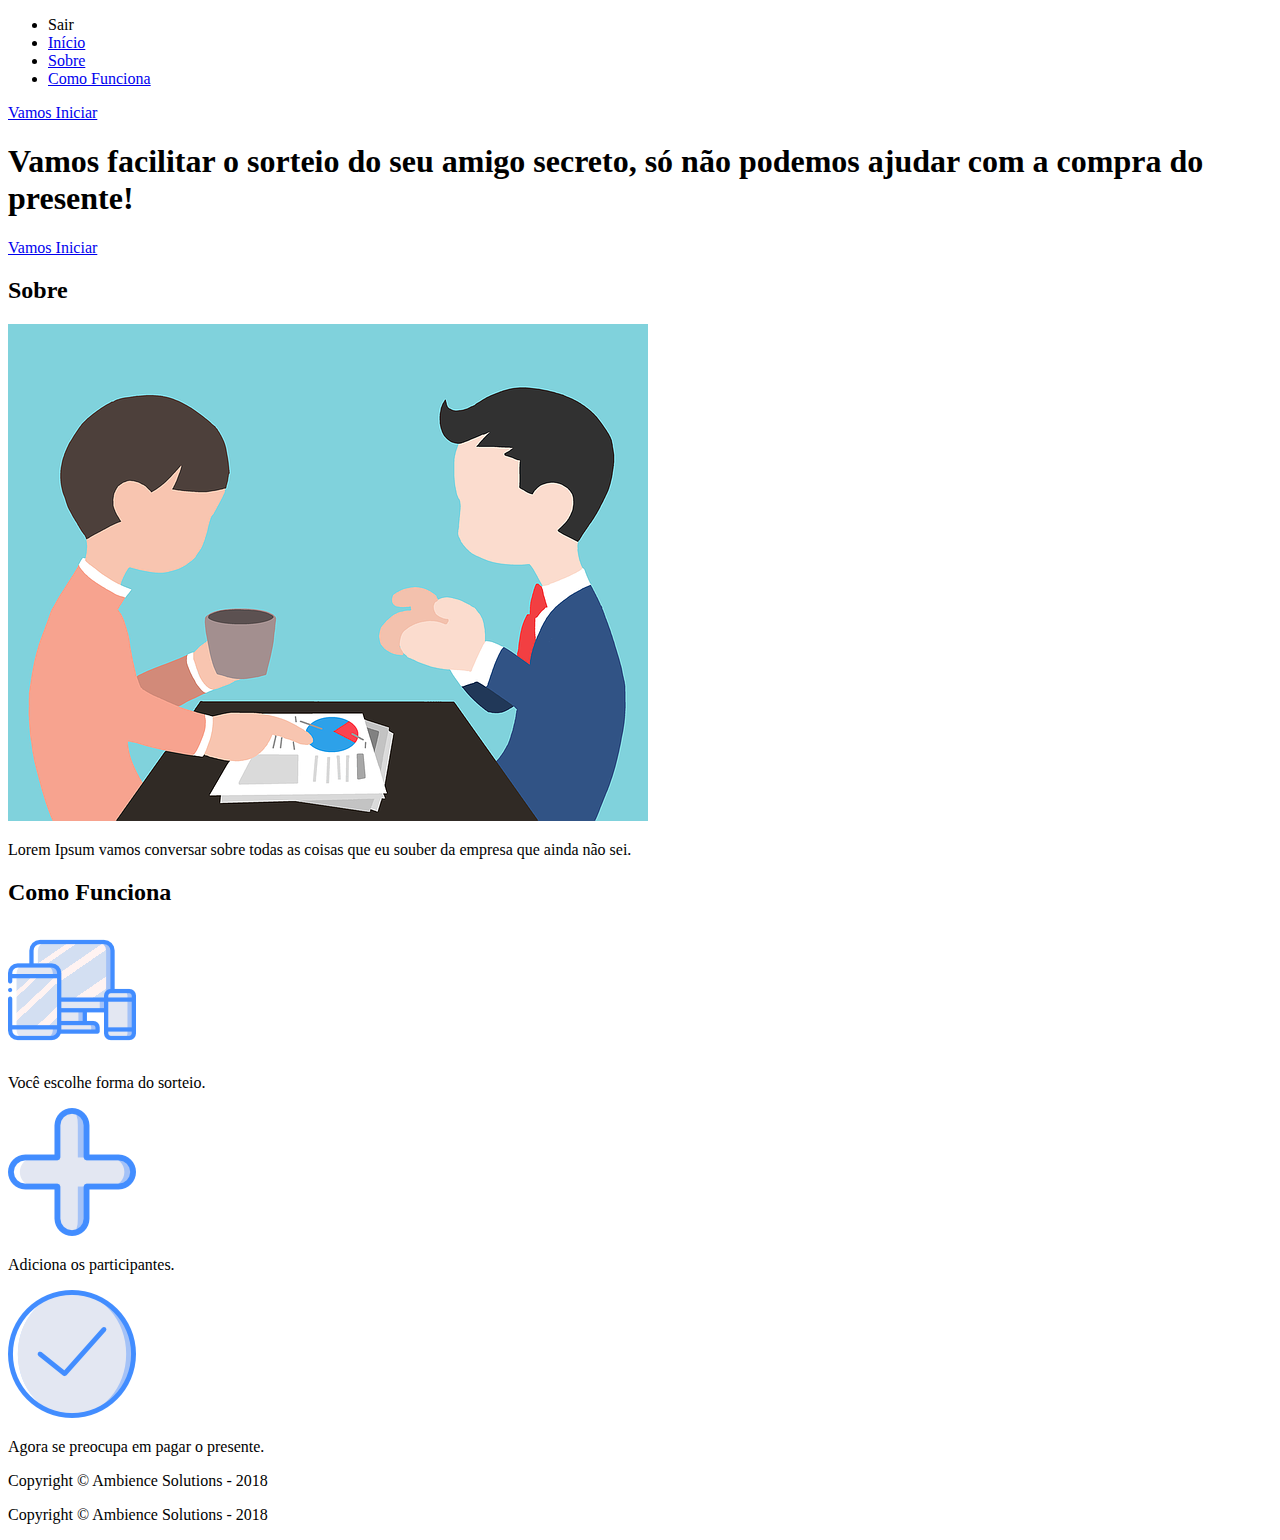
==== index.html @ 4419c09e "Criando todo o HTMl da página principal" ====
<!DOCTYPE html>
<html lang="pt-br">
<head>
  <meta charset="UTF-8">
  <meta name="viewport" content="width=device-width, initial-scale=1.0">
  <meta http-equiv="X-UA-Compatible" content="ie=edge">
  <title>Sorteio de Amigo Secreto</title>
</head>
<body>
  <header>
    <nav class="wrap-menu">
      <a class="btnMenu" href="#"></a>
      <ul class="menu">
        <li class="btnMenu">Sair</li>
        <li>
          <a class="menu-item" href="#">Início</a>
        </li>
        <li>
          <a class="menu-item" href="#">Sobre</a>
        </li>
        <li>
          <a class="menu-item" href="#">Como Funciona</a>
        </li>
      </ul>
    </nav>
    <a class="btnLarge" href="#">Vamos Iniciar</a>
  </header>
  <main>
    <section class="begin">
      <h1>Vamos facilitar o sorteio do seu amigo secreto, só não podemos ajudar com a compra do presente!</h1>
      <a class="btnLarge" href="#">Vamos Iniciar</a>
    </section>
    <section class="begin">
        <h2>Sobre</h2>
        <img src="assets/imagens/about_640.png" alt="Ilustração de duas pessoas conversando">
        <p>Lorem Ipsum vamos conversar sobre todas as coisas que eu souber da empresa que ainda 
        não sei.</p>
      </section>
      <section class="comoFunciona">
        <h2>Como Funciona</h2>
        <article class="comoFunciona-item">
          <img src="assets/imagens/devices.png" alt="Aparelhos de acesso a internet">
          <p>Você escolhe forma do sorteio.</p>
        </article>
        <article class="comoFunciona-item">
          <img src="assets/imagens/plus.png" alt="Sinal de somar">
          <p>Adiciona os participantes.</p>
        </article>
        <article class="comoFunciona-item">
          <img src="assets/imagens/success.png" alt="Símbolo do sucesso!">
          <p>Agora se preocupa em pagar o presente.</p>
        </article>
      </section>
  </main>
  <footer>
    <p>Copyright &copy; Ambience Solutions - 2018</p>
    <p>Copyright &copy; Ambience Solutions - 2018</p>
  </footer>
</body>
</html>
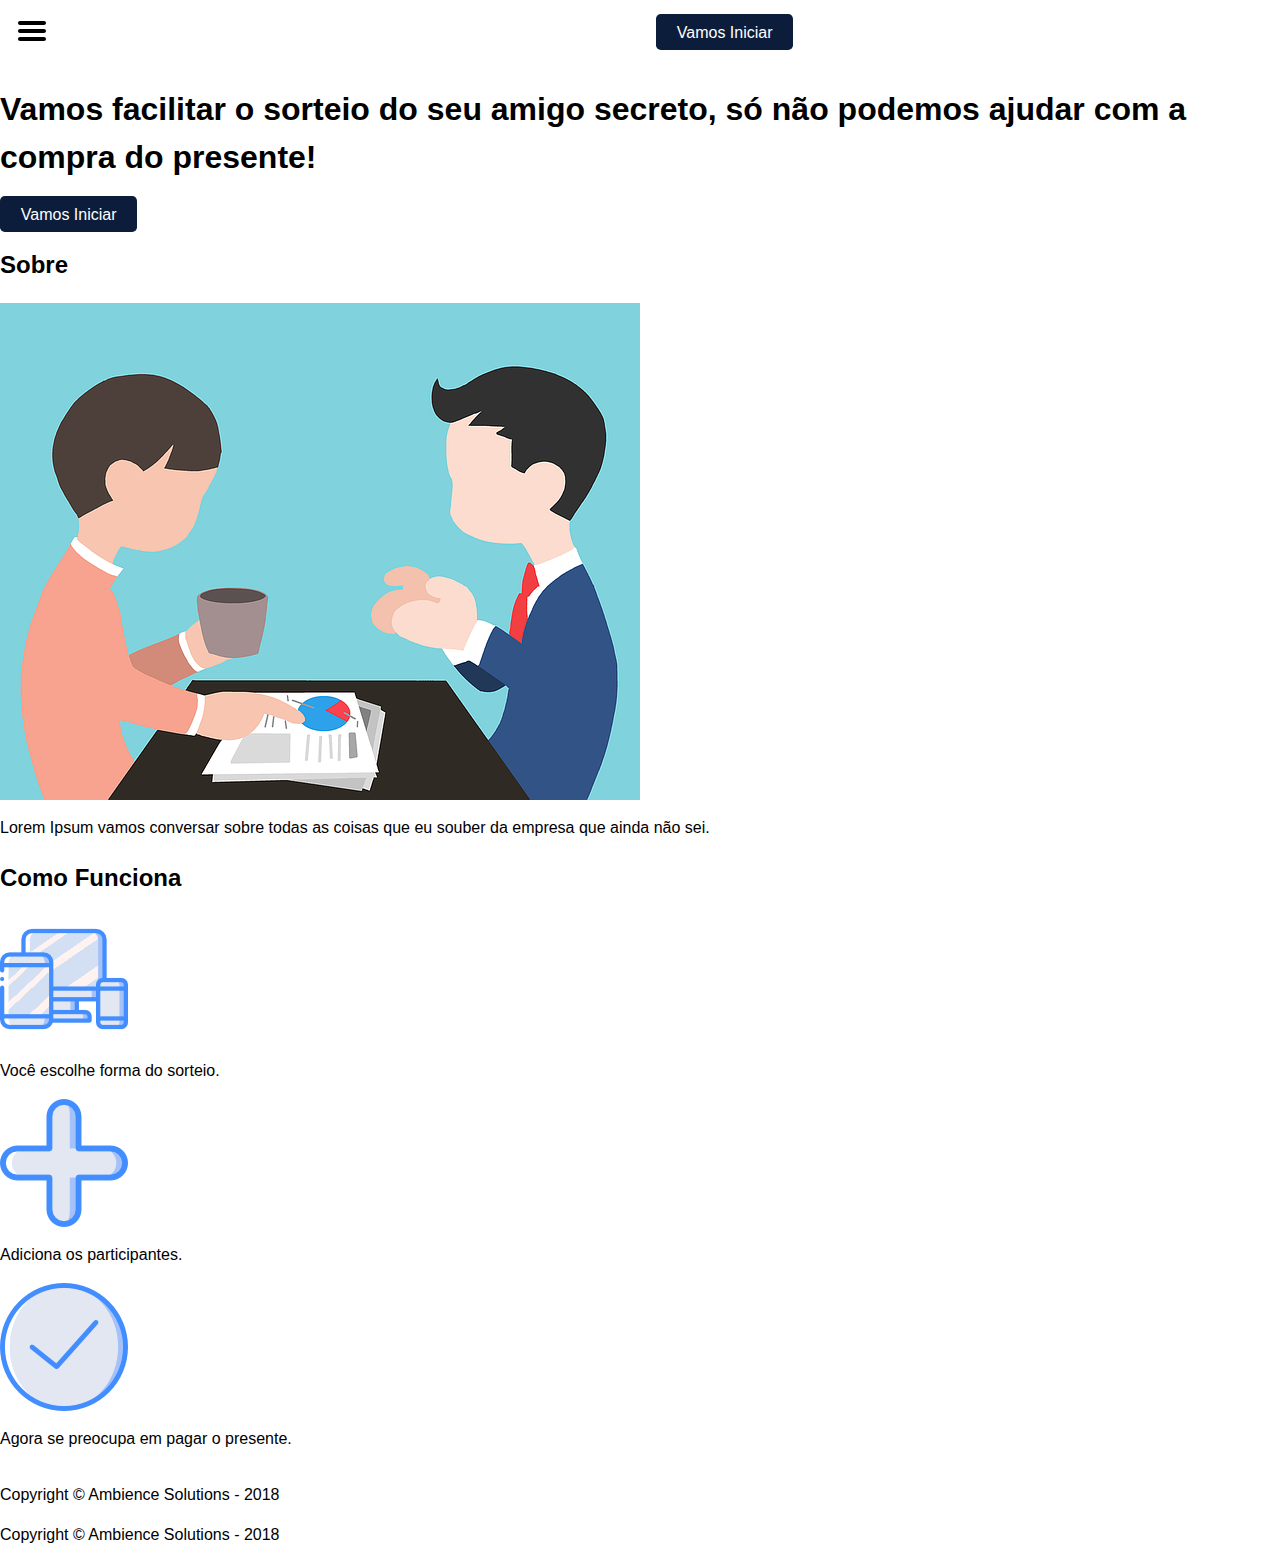
==== commit 53a2db7b: "alteração estrutura do menu e css do menu com ação do botao com js. Faltando esconder o botão de cal" ====
--- a/index.html
+++ b/index.html
@@ -5,56 +5,74 @@
   <meta name="viewport" content="width=device-width, initial-scale=1.0">
   <meta http-equiv="X-UA-Compatible" content="ie=edge">
   <title>Sorteio de Amigo Secreto</title>
+  <link rel="stylesheet" href="assets/css/normalize.css">
+  <link rel="stylesheet" href="assets/css/colors.css">
+  <link rel="stylesheet" href="assets/css/base.css">
+  <link rel="stylesheet" href="assets/css/style.css">
 </head>
 <body>
-  <header>
-    <nav class="wrap-menu">
-      <a class="btnMenu" href="#"></a>
-      <ul class="menu">
-        <li class="btnMenu">Sair</li>
-        <li>
-          <a class="menu-item" href="#">Início</a>
-        </li>
-        <li>
-          <a class="menu-item" href="#">Sobre</a>
-        </li>
-        <li>
-          <a class="menu-item" href="#">Como Funciona</a>
-        </li>
-      </ul>
-    </nav>
-    <a class="btnLarge" href="#">Vamos Iniciar</a>
-  </header>
-  <main>
-    <section class="begin">
-      <h1>Vamos facilitar o sorteio do seu amigo secreto, só não podemos ajudar com a compra do presente!</h1>
-      <a class="btnLarge" href="#">Vamos Iniciar</a>
-    </section>
-    <section class="begin">
-        <h2>Sobre</h2>
-        <img src="assets/imagens/about_640.png" alt="Ilustração de duas pessoas conversando">
-        <p>Lorem Ipsum vamos conversar sobre todas as coisas que eu souber da empresa que ainda 
-        não sei.</p>
+  <div class="wrapper">
+    <header>
+      <nav class="wrap-menu">
+        <a class="btnMenu btnMenu_open" href="#">Menu</a>
+        <ul class="menu">
+          <li class="btnMenu btnMenu_close">
+            Sair
+          </li>
+          <li class="menu-item">
+            <a class="menu-item-action" href="#">Início</a>
+          </li>
+          <li class="menu-item">
+            <a class="menu-item-action" href="#">Sobre</a>
+          </li>
+          <li class="menu-item">
+            <a class="menu-item-action" href="#">Como Funciona</a>
+          </li>
+        </ul>
+      </nav>
+      <div class="call">
+        <a class="btn btnLarge" href="#">Vamos Iniciar</a>
+      </div>
+      
+    </header>
+    <!-- Header End -->
+    <main>
+      <section class="begin">
+        <h1>Vamos facilitar o sorteio do seu amigo secreto, só não podemos ajudar com a compra do presente!</h1>
+        <a class="btn btnLarge" href="#">Vamos Iniciar</a>
       </section>
-      <section class="comoFunciona">
-        <h2>Como Funciona</h2>
-        <article class="comoFunciona-item">
-          <img src="assets/imagens/devices.png" alt="Aparelhos de acesso a internet">
-          <p>Você escolhe forma do sorteio.</p>
-        </article>
-        <article class="comoFunciona-item">
-          <img src="assets/imagens/plus.png" alt="Sinal de somar">
-          <p>Adiciona os participantes.</p>
-        </article>
-        <article class="comoFunciona-item">
-          <img src="assets/imagens/success.png" alt="Símbolo do sucesso!">
-          <p>Agora se preocupa em pagar o presente.</p>
-        </article>
-      </section>
-  </main>
-  <footer>
-    <p>Copyright &copy; Ambience Solutions - 2018</p>
-    <p>Copyright &copy; Ambience Solutions - 2018</p>
-  </footer>
+      <section class="sobre">
+          <h2>Sobre</h2>
+          <img src="assets/imagens/about_640.png" alt="Ilustração de duas pessoas conversando">
+          <p>Lorem Ipsum vamos conversar sobre todas as coisas que eu souber da empresa que ainda 
+          não sei.</p>
+        </section>
+        <!-- Sobre End -->
+        <section class="comoFunciona">
+          <h2>Como Funciona</h2>
+          <article class="comoFunciona-item">
+            <img src="assets/imagens/devices.png" alt="Aparelhos de acesso a internet">
+            <p>Você escolhe forma do sorteio.</p>
+          </article>
+          <article class="comoFunciona-item">
+            <img src="assets/imagens/plus.png" alt="Sinal de somar">
+            <p>Adiciona os participantes.</p>
+          </article>
+          <article class="comoFunciona-item">
+            <img src="assets/imagens/success.png" alt="Símbolo do sucesso!">
+            <p>Agora se preocupa em pagar o presente.</p>
+          </article>
+        </section>
+        <!-- ComoFunciona ENd -->
+    </main>
+    <!-- Main End -->
+    <footer>
+      <p>Copyright &copy; Ambience Solutions - 2018</p>
+      <p>Copyright &copy; Ambience Solutions - 2018</p>
+    </footer>
+    <!-- Footer End -->
+  </div>
+  <!-- Wrapper end -->
+  <script src="js/btn_menu.js"></script>
 </body>
 </html>--- a/assets/css/colors.css
+++ b/assets/css/colors.css
@@ -0,0 +1,7 @@
+:root {
+  --primary: #0c1d3b;
+  --secundary: #2b549b;
+  --dark: #000;
+  --light: #fff;
+  --shadow: 0 1px 5px rgba(104, 104, 103, .8);
+}--- a/assets/css/base.css
+++ b/assets/css/base.css
@@ -0,0 +1,37 @@
+@font-face {
+  font-family: "AdventPro";
+  font-style: normal;
+  font-weight: 400;
+  src: local('AdventPro-Regular'), url(../fonts/AdventPro-Regular.ttf) format('ttf');
+}
+html {
+  box-sizing: border-box;
+  font-family: "AdventPro", Arial, Helvetica, sans-serif;
+  line-height: 1.5;
+}
+ul {
+  list-style: none;
+}
+.btn {
+  background-color: var(--primary);
+  color: var(--light);
+  padding: 0.6rem 1.3rem;
+  border: 0;
+  text-decoration: none;
+  border-radius: 0.3rem;
+  -webkit-border-radius: 0.3rem;
+  -moz-border-radius: 0.3rem;
+  -ms-border-radius: 0.3rem;
+  -o-border-radius: 0.3rem;
+  transition-property: background-color, box-shadow;
+  transition-duration: .5s;
+}
+.btn:hover {
+  background-color: var(--secundary);
+  box-shadow: var(--shadow);
+}
+img {
+  max-width: 100%;
+  display: block;
+  height: auto;
+}--- a/assets/css/style.css
+++ b/assets/css/style.css
@@ -0,0 +1,74 @@
+.wrapper {
+  display: grid;
+}
+
+header {
+  display: flex;
+}
+
+.wrap-menu {
+  flex-basis: 50%;
+}
+
+.menu {
+  padding: 0;
+  position: absolute;
+  width: 100%;
+  height: 100vh;
+  top: 0;
+  left: 0;
+  background-color: var(--light);
+  transform: translateX(-100%);
+  -webkit-transform: translateX(-100%);
+  -moz-transform: translateX(-100%);
+  -ms-transform: translateX(-100%);
+  -o-transform: translateX(-100%);
+  transition: transform 200ms linear;
+  -webkit-transition: transform 200ms linear;
+  -moz-transition: transform 200ms linear;
+  -ms-transition: transform 200ms linear;
+  -o-transition: transform 200ms linear;
+}
+.menu_open {
+  transform: translateX(0);
+  -webkit-transform: translateX(0);
+  -moz-transform: translateX(0);
+  -ms-transform: translateX(0);
+  -o-transform: translateX(0);
+}
+
+.call {
+  padding: 1.3rem 0 1.2rem 1rem;
+}
+
+.btnMenu {
+  display: block;
+  background-image: url("../imagens/icon-menu-32.svg");
+  background-repeat: no-repeat;
+  background-position: 1rem center;
+  padding: 1.2rem 0 1.2rem 1rem;
+  text-indent: -9999px;
+}
+
+.btnMenu_close {
+  background-color: #747c81;
+}
+
+.menu-item {
+  padding: 1.2rem 0 1.2rem 1rem;
+  border-bottom: 1px solid rgba(12, 29, 59, .3);
+}
+
+.menu-item-action {
+  text-decoration: none;
+  color: var(--primary);
+  font-size: 1.3rem;
+  text-transform: uppercase;
+  font-weight: 600;
+  transition-property: color;
+  transition-duration: .5s;
+}
+
+.menu-item-action:hover {
+  color: var(--secundary);
+}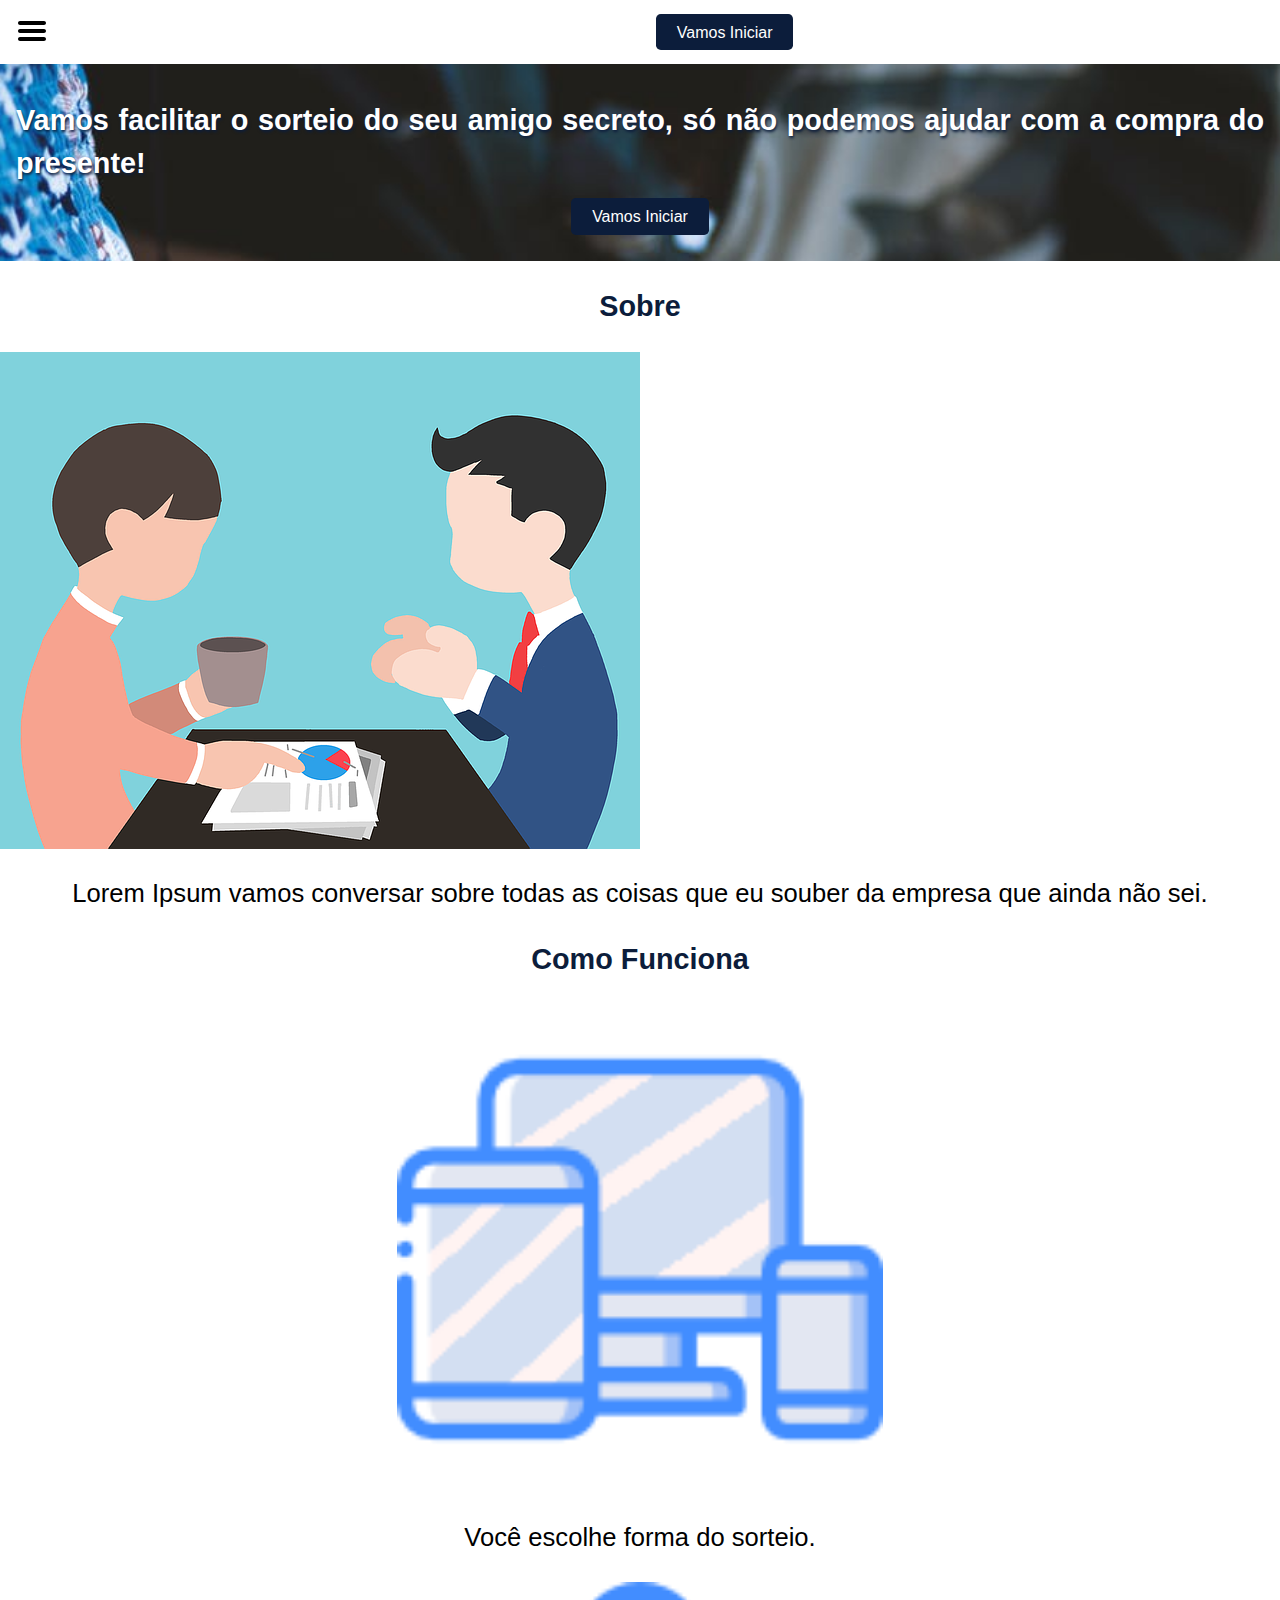
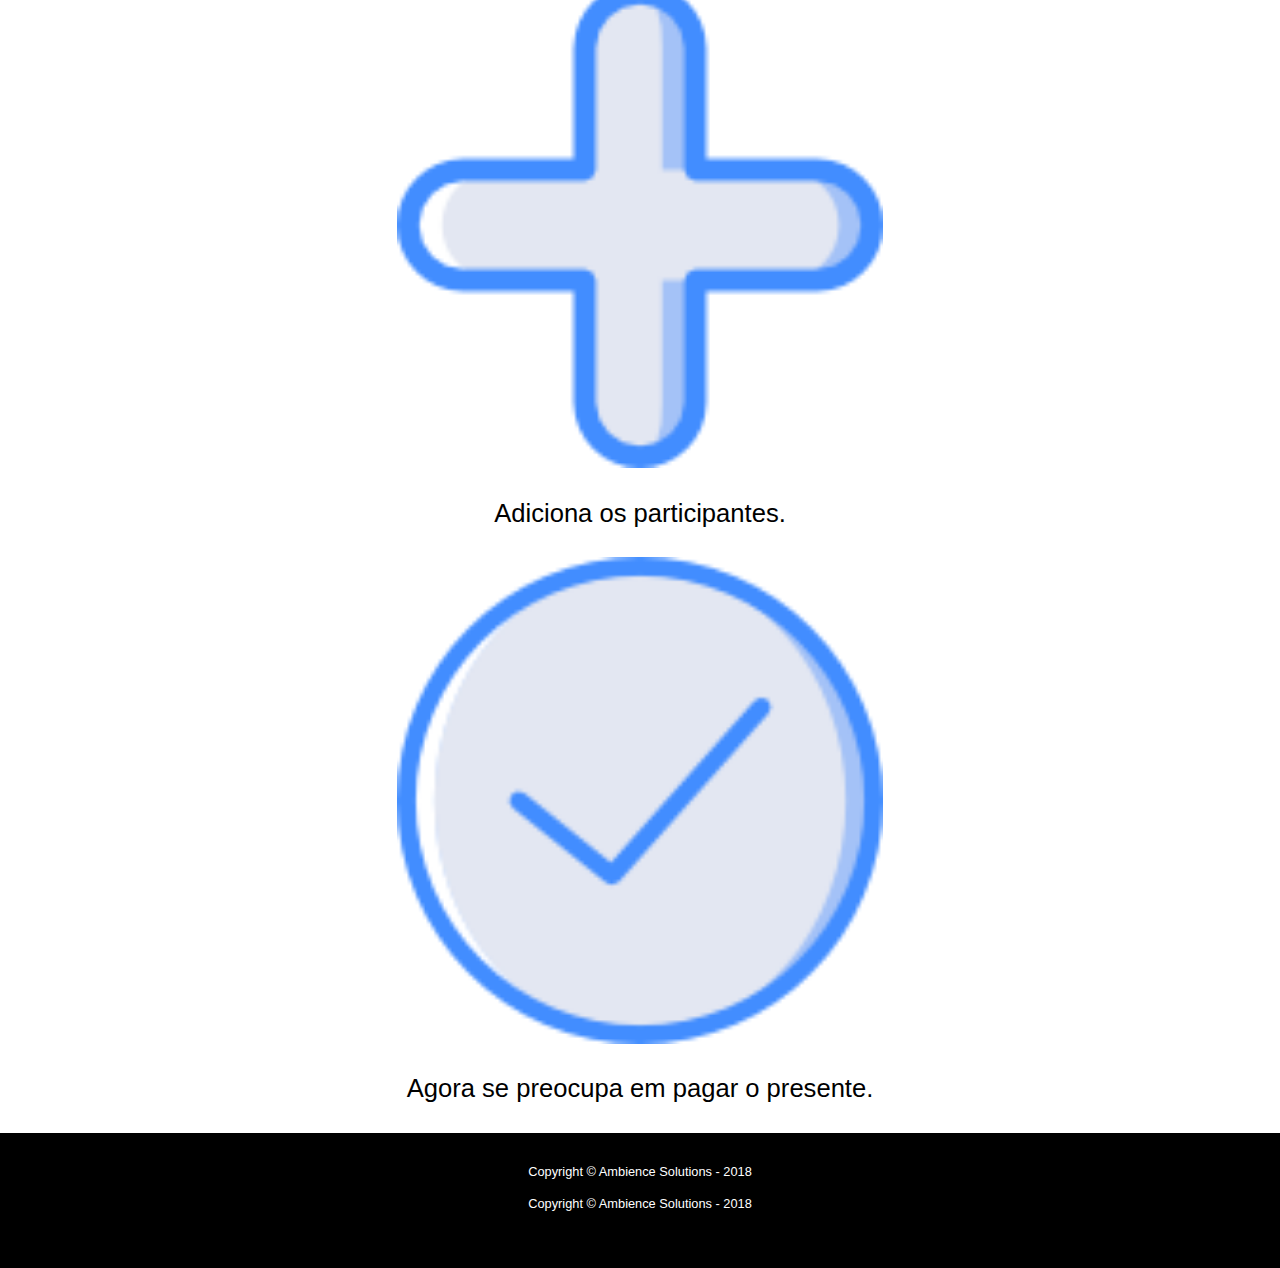
==== commit fa8e8028: "mobile first/css em partes" ====
--- a/index.html
+++ b/index.html
@@ -4,14 +4,20 @@
   <meta charset="UTF-8">
   <meta name="viewport" content="width=device-width, initial-scale=1.0">
   <meta http-equiv="X-UA-Compatible" content="ie=edge">
+  <meta name="description" content="Site para facilitar o sorteio do amigo oculto, podendo receber por sms ou por email">
+  <meta name="keywords" content="amigo oculto, amigo secreto, sorteio de amigo oculto, sorteio de amigo secreto, sorteio de amigo secreto por sms,sorteio de amigo secreto por email, sorteio de amigo oculto por sms, sorteio de amigo oculto por email">
+  
   <title>Sorteio de Amigo Secreto</title>
   <link rel="stylesheet" href="assets/css/normalize.css">
   <link rel="stylesheet" href="assets/css/colors.css">
   <link rel="stylesheet" href="assets/css/base.css">
-  <link rel="stylesheet" href="assets/css/style.css">
+  <link rel="stylesheet" href="assets/css/header.css">
+  <link rel="stylesheet" href="assets/css/main.css">
+  <link rel="stylesheet" href="assets/css/footer.css">
 </head>
 <body>
   <div class="wrapper">
+
     <header>
       <nav class="wrap-menu">
         <a class="btnMenu btnMenu_open" href="#">Menu</a>
@@ -20,13 +26,13 @@
             Sair
           </li>
           <li class="menu-item">
-            <a class="menu-item-action" href="#">Início</a>
+            <a class="menu-item-action" href="index.html">Início</a>
           </li>
           <li class="menu-item">
-            <a class="menu-item-action" href="#">Sobre</a>
+            <a class="menu-item-action" href="#sobre">Sobre</a>
           </li>
           <li class="menu-item">
-            <a class="menu-item-action" href="#">Como Funciona</a>
+            <a class="menu-item-action" href="#comoFunciona">Como Funciona</a>
           </li>
         </ul>
       </nav>
@@ -35,20 +41,22 @@
       </div>
       
     </header>
-    <!-- Header End -->
+
     <main>
+
       <section class="begin">
         <h1>Vamos facilitar o sorteio do seu amigo secreto, só não podemos ajudar com a compra do presente!</h1>
         <a class="btn btnLarge" href="#">Vamos Iniciar</a>
       </section>
-      <section class="sobre">
+
+      <section class="sobre" id="sobre">
           <h2>Sobre</h2>
           <img src="assets/imagens/about_640.png" alt="Ilustração de duas pessoas conversando">
           <p>Lorem Ipsum vamos conversar sobre todas as coisas que eu souber da empresa que ainda 
           não sei.</p>
         </section>
-        <!-- Sobre End -->
-        <section class="comoFunciona">
+
+        <section class="comoFunciona" id="comoFunciona">
           <h2>Como Funciona</h2>
           <article class="comoFunciona-item">
             <img src="assets/imagens/devices.png" alt="Aparelhos de acesso a internet">
@@ -63,16 +71,17 @@
             <p>Agora se preocupa em pagar o presente.</p>
           </article>
         </section>
-        <!-- ComoFunciona ENd -->
+
     </main>
-    <!-- Main End -->
+
     <footer>
+
       <p>Copyright &copy; Ambience Solutions - 2018</p>
       <p>Copyright &copy; Ambience Solutions - 2018</p>
+
     </footer>
-    <!-- Footer End -->
+
   </div>
-  <!-- Wrapper end -->
   <script src="js/btn_menu.js"></script>
 </body>
 </html>--- a/assets/css/base.css
+++ b/assets/css/base.css
@@ -4,11 +4,16 @@
   font-weight: 400;
   src: local('AdventPro-Regular'), url(../fonts/AdventPro-Regular.ttf) format('ttf');
 }
-html {
+* {
   box-sizing: border-box;
   font-family: "AdventPro", Arial, Helvetica, sans-serif;
   line-height: 1.5;
 }
+
+body {
+  text-align: center;
+}
+
 ul {
   list-style: none;
 }
@@ -34,4 +39,15 @@
   max-width: 100%;
   display: block;
   height: auto;
+}
+
+h2 {
+  font-weight: bold;
+  font-size: 1.8em;
+  color: var(--primary);
+  text-transform: capitalize;
+}
+
+p {
+  font-size: 1.6em;
 }--- a/assets/css/header.css
+++ b/assets/css/header.css
@@ -0,0 +1,70 @@
+header {
+  display: flex;
+}
+
+.wrap-menu {
+  flex-basis: 50%;
+}
+
+.menu {
+  padding: 0;
+  position: absolute;
+  width: 100%;
+  height: 100vh;
+  top: 0;
+  left: 0;
+  background-color: var(--light);
+  transform: translateX(-100%);
+  -webkit-transform: translateX(-100%);
+  -moz-transform: translateX(-100%);
+  -ms-transform: translateX(-100%);
+  -o-transform: translateX(-100%);
+  transition: transform 200ms linear;
+  -webkit-transition: transform 200ms linear;
+  -moz-transition: transform 200ms linear;
+  -ms-transition: transform 200ms linear;
+  -o-transition: transform 200ms linear;
+}
+.menu_open {
+  transform: translateX(0);
+  -webkit-transform: translateX(0);
+  -moz-transform: translateX(0);
+  -ms-transform: translateX(0);
+  -o-transform: translateX(0);
+}
+
+.call {
+  padding: 1.3rem 0 1.2rem 1rem;
+}
+
+.btnMenu {
+  display: block;
+  background-image: url("../imagens/icon-menu-32.svg");
+  background-repeat: no-repeat;
+  background-position: 1rem center;
+  padding: 1.2rem 0 1.2rem 1rem;
+  text-indent: -9999px;
+}
+
+.btnMenu_close {
+  background-color: #747c81;
+}
+
+.menu-item {
+  padding: 1.2rem 0 1.2rem 1rem;
+  border-bottom: 1px solid rgba(12, 29, 59, .3);
+}
+
+.menu-item-action {
+  text-decoration: none;
+  color: var(--primary);
+  font-size: 1.3rem;
+  text-transform: uppercase;
+  font-weight: 600;
+  transition-property: color;
+  transition-duration: .5s;
+}
+
+.menu-item-action:hover {
+  color: var(--secundary);
+}--- a/assets/css/main.css
+++ b/assets/css/main.css
@@ -0,0 +1,27 @@
+.begin {
+  background-image: url("../imagens/img-homepage.jpeg");
+  background-position: center bottom;
+  background-attachment: fixed;
+  background-repeat: no-repeat;
+  background-size: cover;
+  padding: 1em 1em 2em 1em;
+  color: var(--light);
+  /* border: 1px solid transparent; */
+}
+
+.begin h1 {
+  text-shadow: 1px 2px 3px var(--primary);
+  font-size: 1.8em;
+  text-align: justify;
+}
+
+.comoFunciona-item {
+  display: flex;
+  flex-direction: column;
+
+}
+
+.comoFunciona-item img {
+  width: 38%;
+  margin: auto;
+}
--- a/assets/css/footer.css
+++ b/assets/css/footer.css
@@ -0,0 +1,7 @@
+footer {
+  min-height: 135px;
+  background-color: var(--dark);
+  color: var(--light);
+  padding: 2em;
+  font-size: .5em;
+}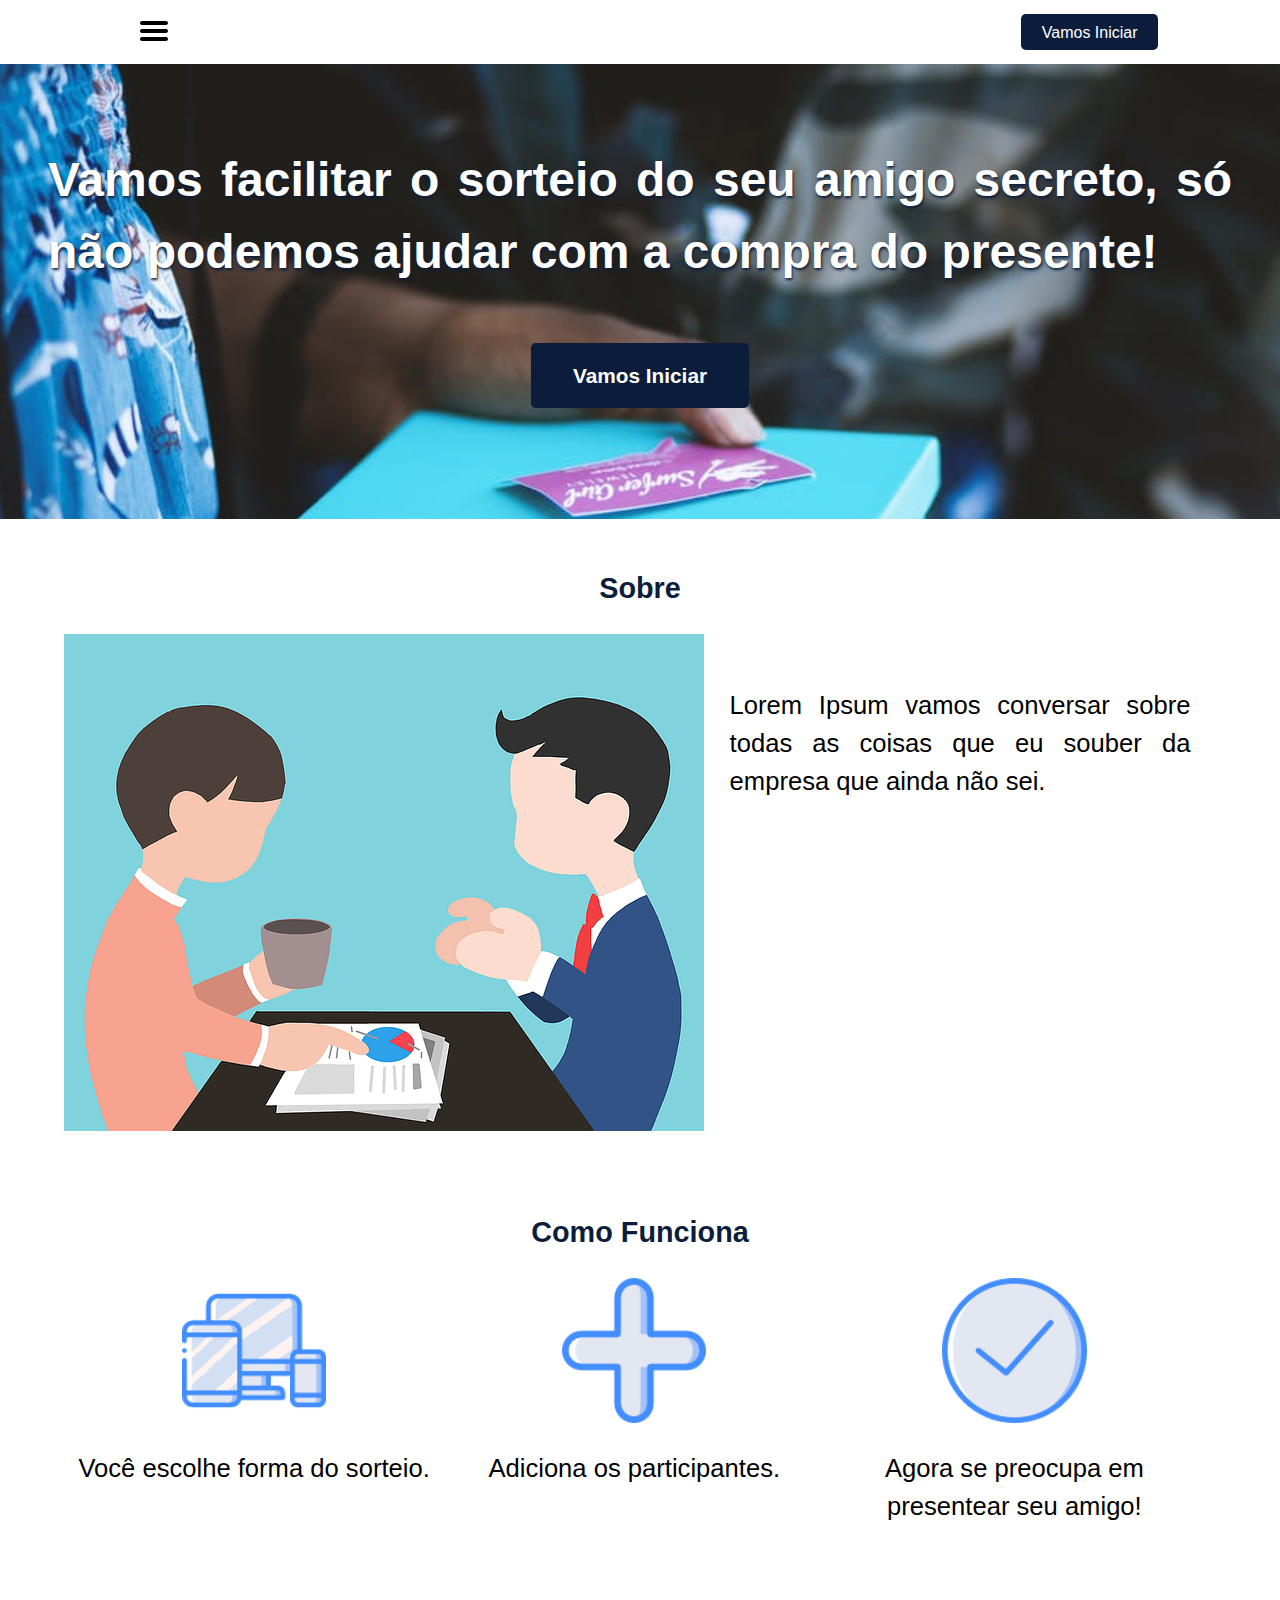
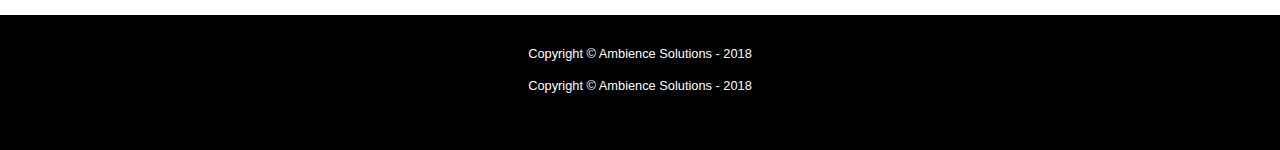
==== commit f2790aa1: "finalização da estrutura de layout das páginas do site | iniciar com js para add campos de participa" ====
--- a/index.html
+++ b/index.html
@@ -37,7 +37,7 @@
         </ul>
       </nav>
       <div class="call">
-        <a class="btn btnLarge" href="#">Vamos Iniciar</a>
+        <a class="btn btnLarge" href="iniciar.html">Vamos Iniciar</a>
       </div>
       
     </header>
@@ -46,30 +46,39 @@
 
       <section class="begin">
         <h1>Vamos facilitar o sorteio do seu amigo secreto, só não podemos ajudar com a compra do presente!</h1>
-        <a class="btn btnLarge" href="#">Vamos Iniciar</a>
+        <a class="btn btnLarge" href="iniciar.html">Vamos Iniciar</a>
       </section>
 
       <section class="sobre" id="sobre">
-          <h2>Sobre</h2>
+          
+        <h2>Sobre</h2>
+
+        <div class="container">
           <img src="assets/imagens/about_640.png" alt="Ilustração de duas pessoas conversando">
           <p>Lorem Ipsum vamos conversar sobre todas as coisas que eu souber da empresa que ainda 
           não sei.</p>
-        </section>
+        </div>
+        
+      </section>
 
         <section class="comoFunciona" id="comoFunciona">
           <h2>Como Funciona</h2>
-          <article class="comoFunciona-item">
-            <img src="assets/imagens/devices.png" alt="Aparelhos de acesso a internet">
-            <p>Você escolhe forma do sorteio.</p>
-          </article>
-          <article class="comoFunciona-item">
-            <img src="assets/imagens/plus.png" alt="Sinal de somar">
-            <p>Adiciona os participantes.</p>
-          </article>
-          <article class="comoFunciona-item">
-            <img src="assets/imagens/success.png" alt="Símbolo do sucesso!">
-            <p>Agora se preocupa em pagar o presente.</p>
-          </article>
+          
+          <div class="container">
+            <article class="comoFunciona-item">
+              <img src="assets/imagens/devices.png" alt="Aparelhos de acesso a internet">
+              <p>Você escolhe forma do sorteio.</p>
+            </article>
+            <article class="comoFunciona-item">
+              <img src="assets/imagens/plus.png" alt="Sinal de somar">
+              <p>Adiciona os participantes.</p>
+            </article>
+            <article class="comoFunciona-item">
+              <img src="assets/imagens/success.png" alt="Símbolo do sucesso!">
+              <p>Agora se preocupa em presentear seu amigo!</p>
+            </article>
+          </div>
+          
         </section>
 
     </main>
--- a/assets/css/base.css
+++ b/assets/css/base.css
@@ -35,6 +35,17 @@
   background-color: var(--secundary);
   box-shadow: var(--shadow);
 }
+
+.btn-voltar {
+  border: 1px solid var(--primary);
+  background-color: var(--light);
+  color: var(--primary);
+  font-weight: bold;
+  margin-top: 1em;
+}
+.btn-voltar:hover {
+  color: var(--light);
+}
 img {
   max-width: 100%;
   display: block;
--- a/assets/css/header.css
+++ b/assets/css/header.css
@@ -1,5 +1,6 @@
 header {
   display: flex;
+  justify-content: space-around;
 }
 
 .wrap-menu {
@@ -67,4 +68,8 @@
 
 .menu-item-action:hover {
   color: var(--secundary);
+}
+
+.btn-voltar {
+  margin: 1em auto;
 }--- a/assets/css/main.css
+++ b/assets/css/main.css
@@ -1,3 +1,6 @@
+main {
+  margin-bottom: 3em;
+}
 .begin {
   background-image: url("../imagens/img-homepage.jpeg");
   background-position: center bottom;
@@ -6,7 +9,6 @@
   background-size: cover;
   padding: 1em 1em 2em 1em;
   color: var(--light);
-  /* border: 1px solid transparent; */
 }
 
 .begin h1 {
@@ -25,3 +27,107 @@
   width: 38%;
   margin: auto;
 }
+
+/* INICIAR.HTML */
+
+.formInfoJogo {
+  padding: 2em;
+}
+
+.formInfoJogo-area {
+  margin: 1em;
+}
+
+.formInfoJogo-area label, .formInfoJogo-area select, .formInfoJogo-area input  {
+  display: block;
+  width: 100%;
+}
+
+.participante-group {
+  padding: .2em;
+}
+.participante {
+  margin: 1em;
+}
+
+.displayNone {
+  display: none;
+}
+
+@media (min-width: 768px) {
+  .begin {
+    background-position: -100px bottom;
+    padding: 3em 3em 8em 3em;
+    margin-bottom: 3em;
+  }
+  .begin h1 {
+    font-size: 3em;
+    margin-bottom: 1.5em;
+  }
+  .begin .btn {
+    padding: 1em 2em;
+    font-size: 1.3em;
+    font-weight: bold;
+  }
+  
+  .sobre .container{
+    display: flex;
+    width: 90%;
+    margin: 0 auto 5em auto; 
+    flex-wrap: nowrap;
+
+  }
+  .sobre img {
+    flex-basis: 50%;
+  }
+  .sobre p {
+    flex-basis: 50%;
+    text-align: justify;
+    padding: 1em;
+  }
+
+  .comoFunciona {
+    margin-bottom: 4em;
+  }
+  .comoFunciona .container {
+    display: flex;
+    width: 90%;
+    margin: auto;
+  }
+  .comoFunciona .comoFunciona-item {
+    flex-basis: 33%;
+    text-align: center;
+    justify-content: space-around;
+  }
+  /* INICIAR.HTML */
+  form {
+    font-size: 1.2em;
+  }
+  .formInfoJogo-area select, .formInfoJogo-area input {
+    padding: .2em;
+    width: 50%;
+    margin: auto;
+  }
+  
+}
+
+@media (min-width: 1280px) {
+  
+  .begin {
+    background-position: 0px bottom;
+    padding: 3em 3em 8em 3em;
+  }
+
+  .comoFunciona .comoFunciona-item {
+    flex-basis: 33%;
+    text-align: center;
+    align-self: baseline;
+  }
+
+  /* INDEX.HTML */
+  formInfoJogo-area select, .formInfoJogo-area input {
+    padding: .2em;
+    width: 50%;
+    margin: auto;
+  }
+}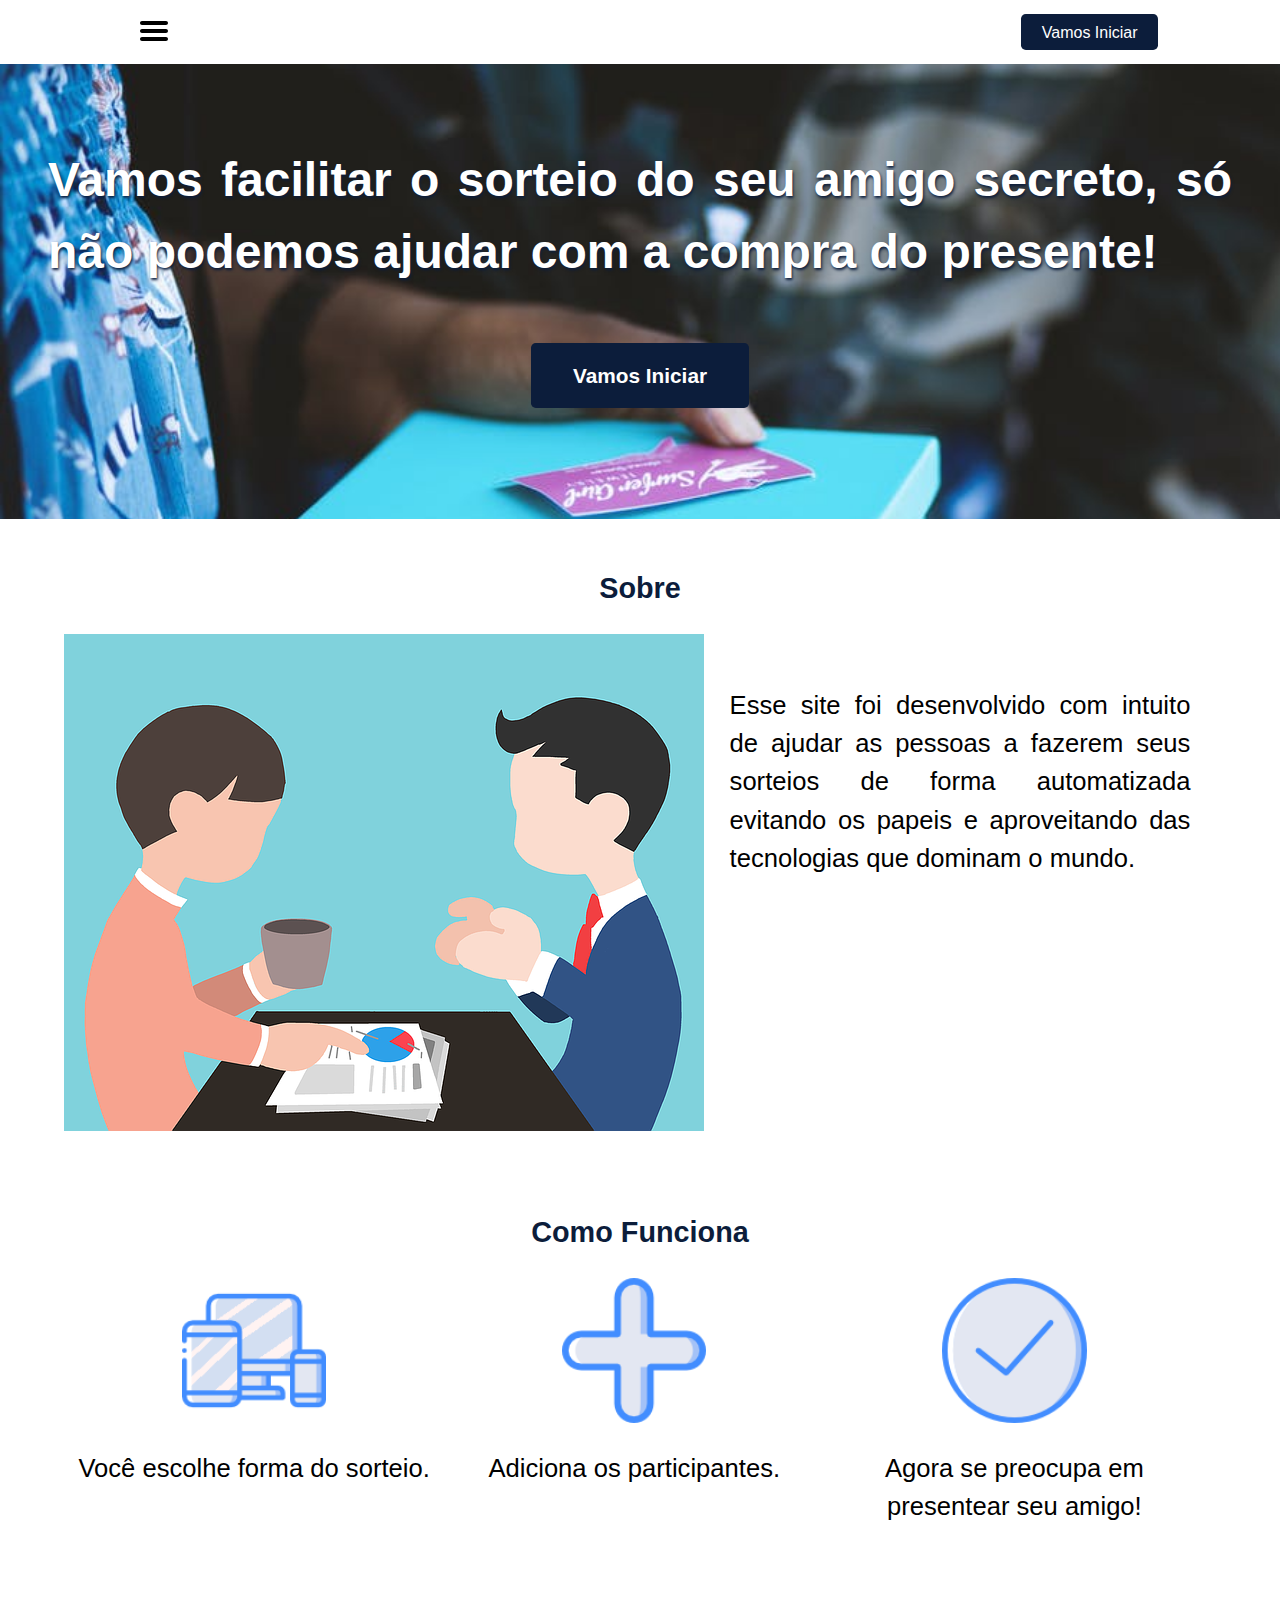
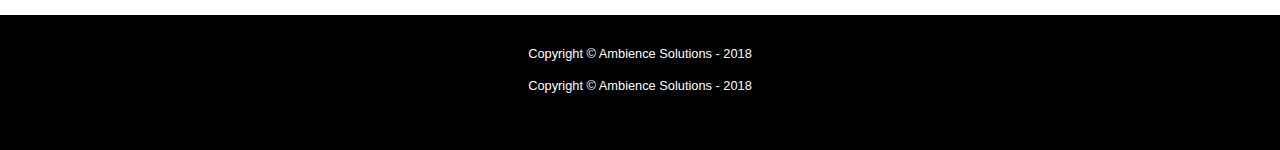
==== commit 99ff349f: "Refatorando código de inserção automatica de campos de informaões dos participantes no menu iniciar|" ====
--- a/index.html
+++ b/index.html
@@ -55,8 +55,10 @@
 
         <div class="container">
           <img src="assets/imagens/about_640.png" alt="Ilustração de duas pessoas conversando">
-          <p>Lorem Ipsum vamos conversar sobre todas as coisas que eu souber da empresa que ainda 
-          não sei.</p>
+          <p>Esse site foi desenvolvido com intuito de ajudar
+            as pessoas a fazerem seus sorteios de forma automatizada
+            evitando os papeis e aproveitando das tecnologias que dominam
+            o mundo.</p>
         </div>
         
       </section>
